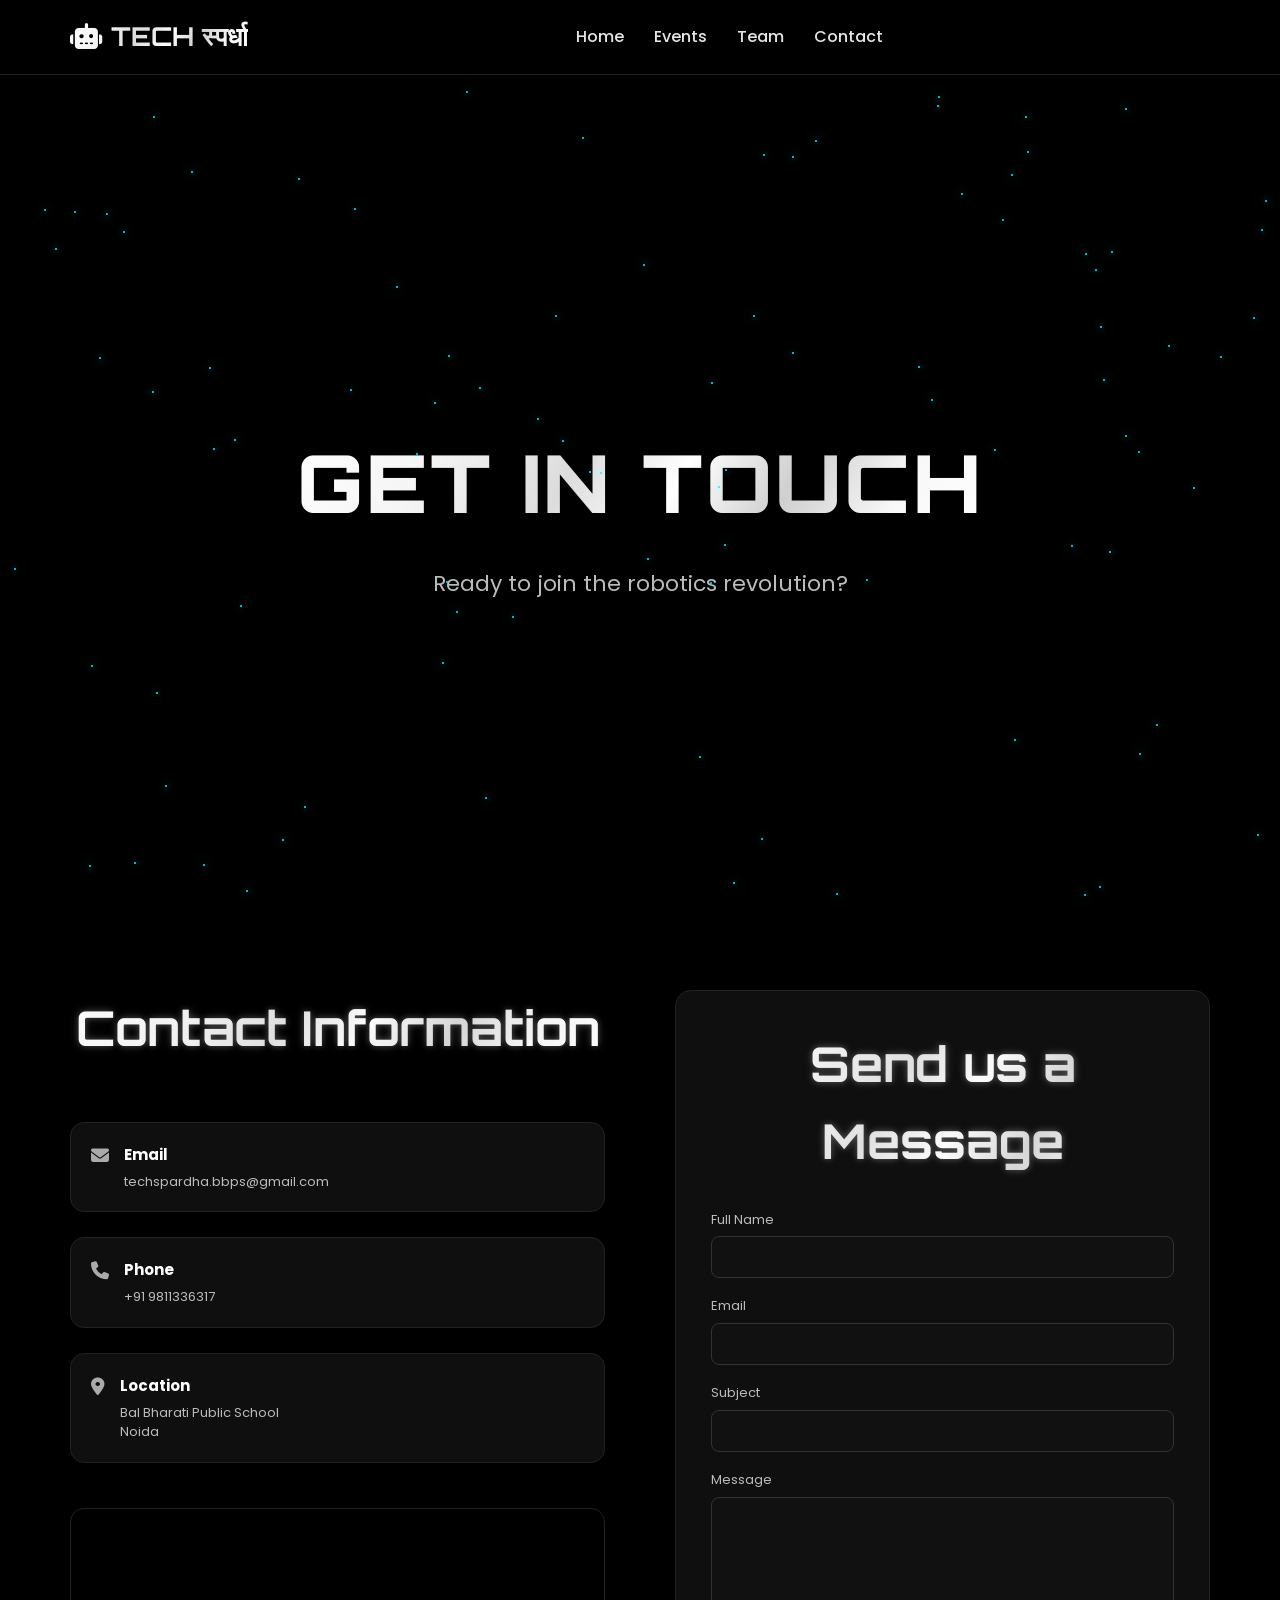
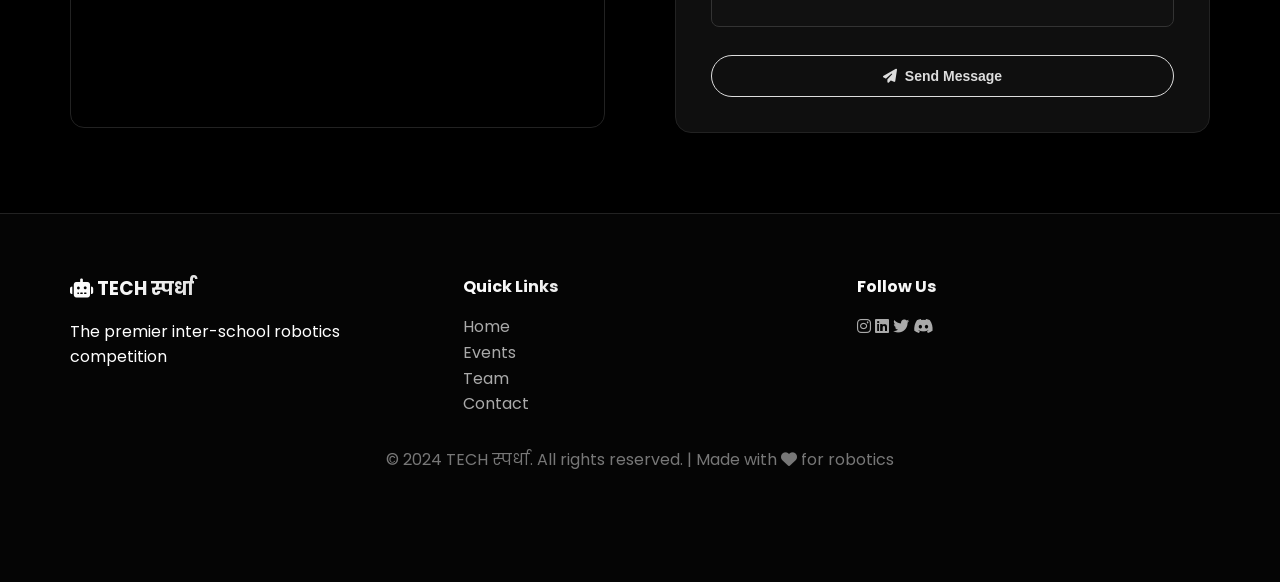
==== contact.html @ 5dbe4485 "first commit" ====
<!DOCTYPE html>
<html lang="en">
<head>
    <meta charset="UTF-8">
    <meta name="viewport" content="width=device-width, initial-scale=1.0">
    <title>Contact - TECH स्पर्धा</title>
    <link rel="stylesheet" href="css/style.css">
    <link href="https://fonts.googleapis.com/css2?family=Orbitron:wght@400;700;900&family=Poppins:wght@300;400;500;600;700&display=swap" rel="stylesheet">
    <link rel="stylesheet" href="https://cdnjs.cloudflare.com/ajax/libs/font-awesome/6.4.0/css/all.min.css">
</head>
<body>
    <!-- Navigation -->
    <nav class="navbar" id="navbar">
        <div class="nav-container">
            <div class="nav-logo">
                <h2><i class="fas fa-robot"></i> TECH स्पर्धा</h2>
            </div>
            <ul class="nav-menu" id="nav-menu">
                <li><a href="index.html" class="nav-link">Home</a></li>
                <li><a href="events.html" class="nav-link">Events</a></li>
                <li><a href="team.html" class="nav-link">Team</a></li>
                <li><a href="contact.html" class="nav-link active">Contact</a></li>
            </ul>
            <div class="hamburger" id="hamburger">
                <span></span>
                <span></span>
                <span></span>
            </div>
        </div>
    </nav>

    <!-- Contact Hero -->
    <section class="hero contact-hero">
        <div class="particles-container" id="particles"></div>
        <div class="hero-content">
            <h1 class="hero-title">
                <span class="title-glow cyan">GET IN</span>
                <span class="title-glow">TOUCH</span>
            </h1>
            <p class="hero-subtitle">Ready to join the robotics revolution?</p>
        </div>
    </section>

    <div class="contact-container container reveal">
        <div class="contact-info">
            <h2 class="section-title" style="margin-bottom: 2rem;">Contact Information</h2>
            
            <div class="contact-item">
                <i class="fas fa-envelope"></i>
                <div>
                    <h4>Email</h4>
                    <p>techspardha.bbps@gmail.com</p>
                </div>
            </div>

            <div class="contact-item">
                <i class="fas fa-phone"></i>
                <div>
                    <h4>Phone</h4>
                    <p>+91 9811336317</p>
                </div>
            </div>

            <div class="contact-item">
                <i class="fas fa-map-marker-alt"></i>
                <div>
                    <h4>Location</h4>
                    <p>Bal Bharati Public School<br>Noida</p>
                </div>
            </div>

            <div id="map">
                <!-- Google Maps will be loaded via JavaScript -->
            </div>
        </div>

        <div class="contact-form-container">
            <h2 class="section-title" style="margin-bottom: 2rem; text-align: center;">Send us a Message</h2>
            <form class="contact-form" id="contactForm">
                <div class="form-group">
                    <label for="name">Full Name</label>
                    <input type="text" id="name" name="name" required>
                </div>
                <div class="form-group">
                    <label for="email">Email</label>
                    <input type="email" id="email" name="email" required>
                </div>
                <div class="form-group">
                    <label for="subject">Subject</label>
                    <input type="text" id="subject" name="subject" required>
                </div>
                <div class="form-group">
                    <label for="message">Message</label>
                    <textarea id="message" name="message" required></textarea>
                </div>
                <button type="submit" class="btn btn-primary glow-btn" style="width: 100%; justify-content: center;">
                    <i class="fas fa-paper-plane"></i> Send Message
                </button>
            </form>
        </div>
    </div>

    <!-- Footer -->
    <footer class="footer">
        <div class="container">
            <div class="footer-content">
                <div class="footer-section">
                    <h3><i class="fas fa-robot"></i> TECH स्पर्धा</h3>
                    <p>The premier inter-school robotics competition</p>
                </div>
                <div class="footer-section">
                    <h4>Quick Links</h4>
                    <ul>
                        <li><a href="index.html">Home</a></li>
                        <li><a href="events.html">Events</a></li>
                        <li><a href="team.html">Team</a></li>
                        <li><a href="contact.html">Contact</a></li>
                    </ul>
                </div>
                <div class="footer-section">
                    <h4>Follow Us</h4>
                    <div class="social-links">
                        <a href="#" class="social-link"><i class="fab fa-instagram"></i></a>
                        <a href="#" class="social-link"><i class="fab fa-linkedin"></i></a>
                        <a href="#" class="social-link"><i class="fab fa-twitter"></i></a>
                        <a href="#" class="social-link"><i class="fab fa-discord"></i></a>
                    </div>
                </div>
            </div>
            <div class="footer-bottom">
                <p>&copy; 2024 TECH स्पर्धा. All rights reserved. | Made with <i class="fas fa-heart glow-text"></i> for robotics</p>
            </div>
        </div>
    </footer>

    <script src="js/script.js"></script>
</body>
</html>
---- css/style.css ----
/* ================================
RESET
================================ */

*{
margin:0;
padding:0;
box-sizing:border-box;
}

body{
font-family:'Poppins',sans-serif;
background:#000;
color:#fff;
overflow-x:hidden;
line-height:1.6;
}


/* ================================
METALLIC GRADIENT VARIABLES
================================ */

:root{

--metal1:#ffffff;
--metal2:#e5e5e5;
--metal3:#cfcfcf;
--metal4:#9e9e9e;

--metal-gradient:linear-gradient(
120deg,
#ffffff 0%,
#f5f5f5 20%,
#dcdcdc 40%,
#ffffff 55%,
#cfcfcf 70%,
#f8f8f8 85%,
#ffffff 100%
);

}


/* ================================
NAVBAR
================================ */

.navbar{
position:fixed;
top:0;
width:100%;
background:rgba(0,0,0,.9);
backdrop-filter:blur(10px);
border-bottom:1px solid #222;
z-index:1000;
}

.nav-container{
max-width:1200px;
margin:auto;
display:flex;
align-items:center;
justify-content:space-between;
padding:16px 30px;
}

.nav-logo h2{
font-family:'Orbitron',monospace;
font-size:26px;
background:var(--metal-gradient);
-webkit-background-clip:text;
-webkit-text-fill-color:transparent;
}

.nav-menu{
list-style:none;
display:flex;
gap:30px;
}

.nav-link{
text-decoration:none;
color:#e5e5e5;
font-weight:500;
position:relative;
}

.nav-link::after{
content:'';
position:absolute;
bottom:-6px;
left:0;
width:0;
height:2px;
background:var(--metal-gradient);
transition:.3s;
}

.nav-link:hover::after,
.nav-link.active::after{
width:100%;
}


/* ================================
HERO
================================ */

.hero{
min-height:100vh;
display:flex;
align-items:center;
justify-content:center;
text-align:center;
padding-top:120px;
}

.hero-title{
font-family:'Orbitron',monospace;
font-size:80px;
font-weight:900;
letter-spacing:3px;

background:var(--metal-gradient);
-webkit-background-clip:text;
-webkit-text-fill-color:transparent;
}

.hero-subtitle{
font-size:22px;
margin-top:20px;
color:#bbb;
}


/* ================================
BUTTONS
================================ */

.btn{
padding:14px 32px;
border-radius:40px;
text-decoration:none;
font-weight:600;
display:inline-flex;
align-items:center;
gap:10px;
transition:.3s;
}

.btn-primary{
border:2px solid #fff;
color:#fff;
background:transparent;
}

.btn-primary:hover{
background:#fff;
color:#000;
}

.btn-secondary{
border:2px solid #ddd;
color:#ddd;
}

.btn:hover{
transform:translateY(-4px);
}


/* ================================
SECTION TITLES
================================ */

.section-title{

font-family:'Orbitron',monospace;
font-size:48px;
text-align:center;
margin-bottom:60px;

background:var(--metal-gradient);
-webkit-background-clip:text;
-webkit-text-fill-color:transparent;

text-shadow:
0 0 6px rgba(255,255,255,0.25),
0 0 12px rgba(200,200,200,0.15);
}


/* ================================
ABOUT
================================ */

.about{
padding:100px 0;
}

.about-text{
max-width:800px;
margin:auto;
text-align:center;
}

.about-text p{
font-size:18px;
margin-bottom:30px;
color:#ccc;
}

.stats-grid{
display:grid;
grid-template-columns:repeat(3,1fr);
gap:40px;
margin-top:30px;
text-align:center;
}

.stat-item h3{
font-size:40px;
font-family:'Orbitron';

background:var(--metal-gradient);
-webkit-background-clip:text;
-webkit-text-fill-color:transparent;
}

.stat-item p{
color:#aaa;
}


/* ================================
EVENT HIGHLIGHTS
================================ */

.highlights{
padding:100px 0;
background:#050505;
}

.highlights-grid{
display:grid;
grid-template-columns:repeat(auto-fit,minmax(250px,1fr));
gap:30px;
}

.highlight-card{
background:#0f0f0f;
padding:40px 25px;
border-radius:18px;
border:1px solid #1f1f1f;
text-align:center;
transition:.3s;
}

.highlight-card:hover{
transform:translateY(-10px);
border-color:#aaa;
box-shadow:0 20px 40px rgba(255,255,255,.08);
}

.highlight-icon{

font-size:45px;
margin-bottom:20px;

background:var(--metal-gradient);
-webkit-background-clip:text;
-webkit-text-fill-color:transparent;

}


/* ================================
COUNTDOWN
================================ */

.countdown{
padding:100px 0;
}

.countdown-container{
display:flex;
justify-content:center;
gap:25px;
flex-wrap:wrap;
}

.countdown-item{
background:#0f0f0f;
padding:25px;
border-radius:16px;
border:1px solid #222;
text-align:center;
min-width:120px;
}

.countdown-number{

font-size:42px;
font-family:'Orbitron';

background:var(--metal-gradient);
-webkit-background-clip:text;
-webkit-text-fill-color:transparent;

}

.countdown-label{
font-size:12px;
letter-spacing:1px;
color:#aaa;
}


/* ================================
SPONSORS
================================ */

.sponsors{
padding:80px 0;
background:#050505;
}

.sponsors-grid{
display:flex;
justify-content:center;
gap:40px;
flex-wrap:wrap;
}

.sponsor-logo{
padding:25px 40px;
border-radius:14px;
border:1px solid #222;
display:flex;
flex-direction:column;
align-items:center;
gap:10px;
transition:.3s;
}

.sponsor-logo:hover{
border-color:#ccc;
box-shadow:0 0 25px rgba(255,255,255,.15);
}


/* ================================
FOOTER
================================ */

.footer{
background:#050505;
padding:60px 0 30px;
border-top:1px solid #222;
}

.footer-content{
display:grid;
grid-template-columns:repeat(auto-fit,minmax(200px,1fr));
gap:40px;
}

.footer-section h3,
.footer-section h4{

background:var(--metal-gradient);
-webkit-background-clip:text;
-webkit-text-fill-color:transparent;

margin-bottom:15px;
}

.footer-section ul{
list-style:none;
}

.footer-section a{
text-decoration:none;
color:#aaa;
}

.footer-section a:hover{
color:#fff;
}

.footer-bottom{
margin-top:30px;
text-align:center;
color:#777;
}


/* ================================
RESPONSIVE
================================ */

@media(max-width:768px){

.hero-title{
font-size:48px;
}

.stats-grid{
grid-template-columns:1fr;
}

.countdown-container{
flex-direction:column;
align-items:center;
}

}

/* ================================
EVENTS PAGE
================================ */

.events-page{
    padding:140px 20px 80px;
    max-width:1200px;
    margin:auto;
}

/* GRID LAYOUT */
.events-grid{
    display:grid;
    grid-template-columns:repeat(auto-fit,minmax(280px,1fr));
    gap:30px;
    margin-top:50px;
    align-items:stretch;
    padding: 0 20px;
}

/* CARD */
.event-card{
    background:#0f0f0f;
    border:1px solid #222;
    border-radius:16px;

    display:flex;
    flex-direction:column;

    overflow:hidden;
    transition:0.3s;
}

.event-card:hover{
    transform:translateY(-10px) scale(1.02);
    border-color:#aaa;
    box-shadow:0 15px 30px rgba(255,255,255,0.08);
}

/* IMAGE */
.event-image img{
    width:100%;
    height:180px;
    object-fit:cover;
    display:block;
}

/* CONTENT */
.event-content{
    padding:20px;
    display:flex;
    flex-direction:column;
    flex-grow:1;
}

/* TITLE */
.event-title{
    font-size:20px;
    font-weight:600;
    margin-bottom:10px;

    background:var(--metal-gradient);
    -webkit-background-clip:text;
    -webkit-text-fill-color:transparent;
}

/* DESCRIPTION */
.event-description{
    color:#bbb;
    font-size:14px;
    line-height:1.5;
    margin-bottom:20px;
}

/* BUTTON CONTAINER */
.event-content div{
    margin-top:auto;
    display:flex;
    gap:10px;
    flex-wrap:wrap;
}

/* BUTTONS */
.event-btn,
.btn{
    display:inline-flex;
    align-items:center;
    gap:6px;

    padding:8px 18px;
    border-radius:20px;
    border:1px solid #ddd;

    color:#ddd;
    text-decoration:none;
    font-size:14px;

    transition:0.3s;
}

.event-btn:hover,
.btn:hover{
    background:#fff;
    color:#000;
}


/* ================================
TEAM PAGE (FINAL FIXED)
================================ */

.team-page{
    padding:140px 20px 80px;
    max-width:1200px;
    margin:auto;
}

/* CONTAINER FIX */
.container{
    max-width:1200px;
    margin:auto;
    padding:0 30px 80px;
}

/* GRID */
.team-grid{
    display:grid;
    grid-template-columns:repeat(auto-fit,minmax(280px,1fr));
    gap:40px;
    margin-top:80px;
}

/* CARD */
.team-card{
    background:#0f0f0f;
    border:1px solid #222;
    border-radius:18px;

    overflow:hidden;
    text-align:center;

    transition:0.3s;
}

.team-card:hover{
    transform:translateY(-10px) scale(1.02);
    border-color:#aaa;
    box-shadow:0 15px 30px rgba(255,255,255,0.08);
}

/* IMAGE */
.team-photo{
    width: 100%;
    height: 260px;
    display: flex;
    align-items: center;
    justify-content: center;
    background: #111; /* optional background */
    border-radius: 16px;
    overflow: hidden;
}

.team-photo img{
    width: 100%;
    height: 100%;
    object-fit: cover;
    object-position: top; /* 👈 focuses face */
}

/* HOVER ZOOM */
.team-card:hover .team-photo img{
    transform:scale(1.08);
}

/* TEXT */
.team-name{
    font-size:20px;
    font-weight:600;
    margin-top:15px;

    background:var(--metal-gradient);
    -webkit-background-clip:text;
    -webkit-text-fill-color:transparent;
}

.team-position{
    color:#bbb;
    font-size:14px;
    margin-top:6px;
    margin-bottom:20px;
}

/* SPACING FIX */
.team-card{
    padding-bottom:20px;
}

/* ================================
CONTACT PAGE (FINAL PROFESSIONAL)
================================ */

/* PAGE WRAPPER */
.contact-page{
    padding:140px 20px 80px;
    max-width:1200px;
    margin:auto;
}

/* CONTAINER FIX (IMPORTANT) */
.container{
    max-width:1200px;
    margin:auto;
    padding:0 30px 80px;
}

/* MAIN GRID */
.contact-container{
    display:grid;
    grid-template-columns:1fr 1fr;
    gap:70px;
    margin-top:90px;
}

/* ========================
LEFT SIDE (CONTACT INFO)
======================== */

.contact-info{
    display:flex;
    flex-direction:column;
    gap:25px;
}

/* TITLE */
.section-title{
    margin-bottom:30px !important;
}

/* CONTACT ITEM CARD */
.contact-item{
    display:flex;
    align-items:flex-start;
    gap:15px;

    background:#0f0f0f;
    border:1px solid #222;
    border-radius:14px;

    padding:20px;

    transition:0.3s;
}

.contact-item:hover{
    border-color:#aaa;
    transform:translateY(-4px);
}

/* ICON */
.contact-item i{
    font-size:18px;
    color:#aaa;
    margin-top:4px;
}

/* TEXT */
.contact-item h4{
    margin:0;
    font-size:15px;
    color:#fff;
}

.contact-item p{
    margin:5px 0 0;
    font-size:13px;
    color:#bbb;
    line-height:1.5;
}

/* ========================
MAP
======================== */

#map{
    width:100%;
    height:220px;
    border-radius:14px;
    border:1px solid #222;
    margin-top:20px;
    overflow:hidden;
}

/* ========================
RIGHT SIDE (FORM)
======================== */

.contact-form-container{
    background:#0f0f0f;
    border:1px solid #222;
    border-radius:16px;
    padding:35px;
}

/* FORM */
.contact-form{
    display:flex;
    flex-direction:column;
}

/* FORM GROUP */
.form-group{
    display:flex;
    flex-direction:column;
    margin-bottom:18px;
}

/* LABEL */
.form-group label{
    font-size:13px;
    margin-bottom:6px;
    color:#bbb;
}

/* INPUT + TEXTAREA */
.contact-form input,
.contact-form textarea{
    width:100%;
    padding:12px;

    background:#111;
    border:1px solid #333;
    border-radius:8px;

    color:#fff;
    font-size:14px;

    transition:0.3s;
}

/* TEXTAREA */
.contact-form textarea{
    min-height:130px;
    resize:none;
}

/* FOCUS */
.contact-form input:focus,
.contact-form textarea:focus{
    outline:none;
    border-color:#aaa;
}

/* BUTTON */
.contact-form button{
    margin-top:10px;

    padding:12px;
    border-radius:25px;
    border:1px solid #ddd;

    background:transparent;
    color:#ddd;

    cursor:pointer;
    transition:0.3s;

    display:flex;
    justify-content:center;
    align-items:center;
    gap:8px;
}

.contact-form button:hover{
    background:#fff;
    color:#000;
}

/* ========================
RESPONSIVE
======================== */

@media(max-width:768px){

    .contact-container{
        grid-template-columns:1fr;
        gap:40px;
        margin-top:60px;
    }

    .container{
        padding:0 20px 60px;
    }

}


/* MOBILE */

@media(max-width:768px){

.contact-container{
grid-template-columns:1fr;
}

}
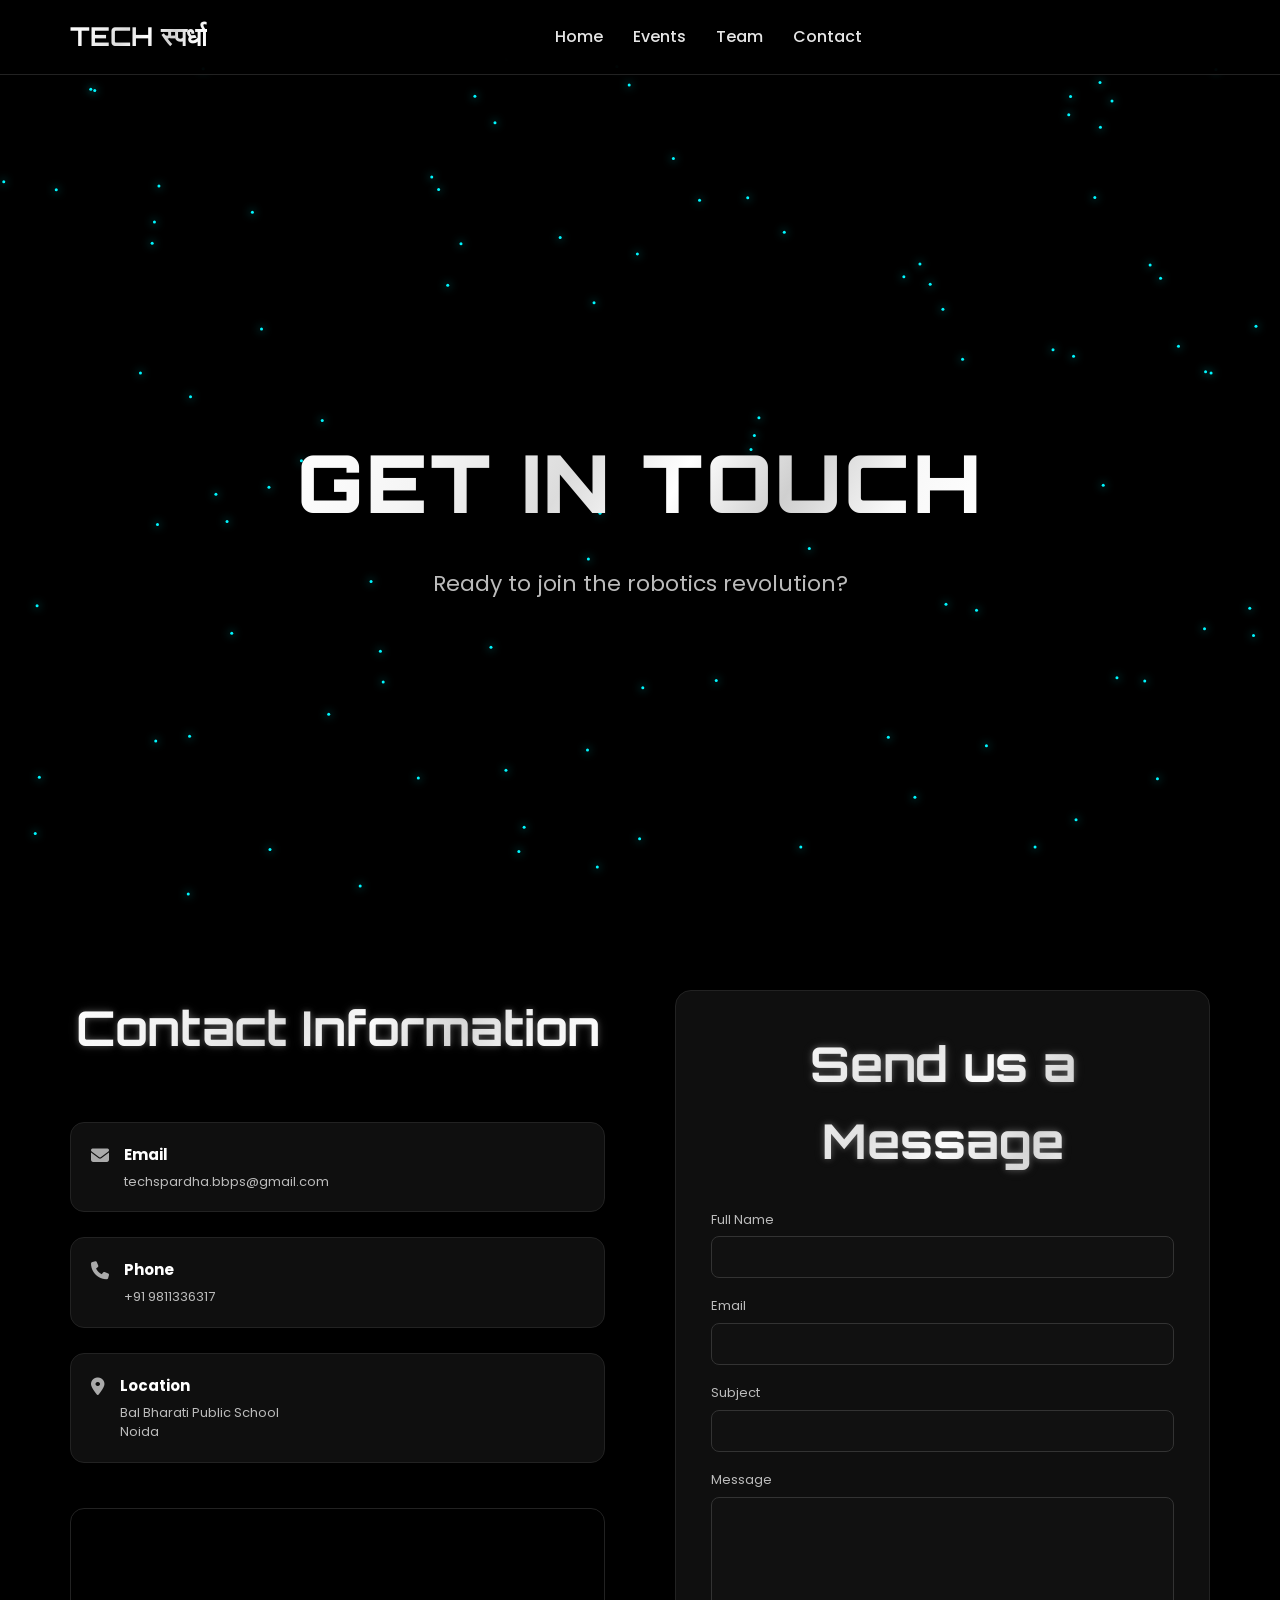
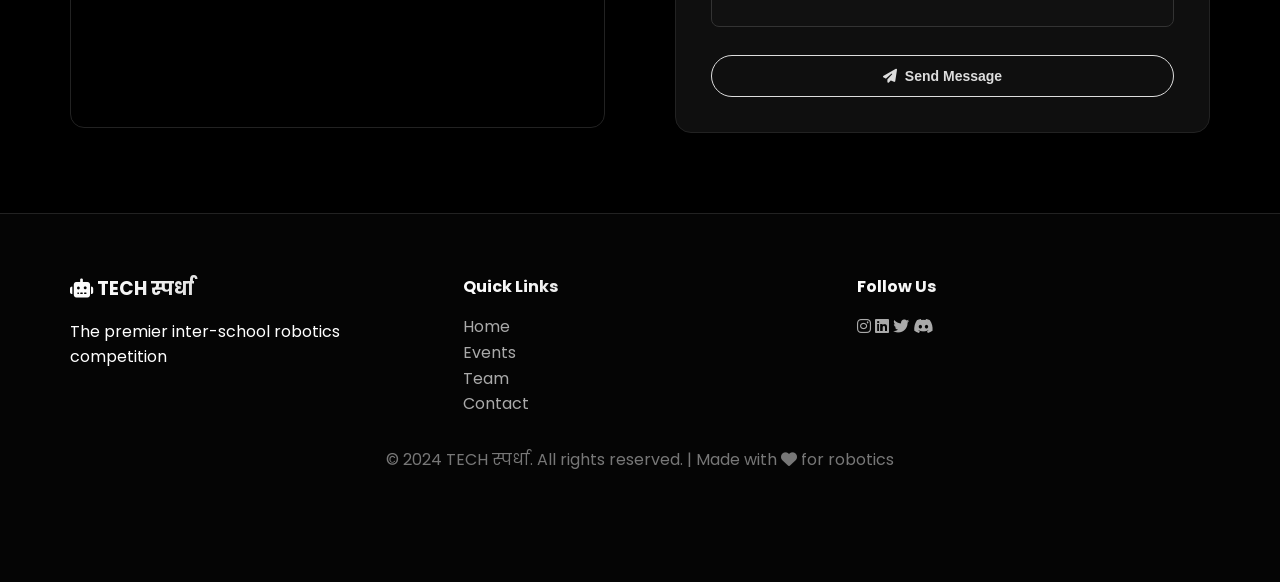
==== commit 875c835d: "All Changes Done" ====
--- a/contact.html
+++ b/contact.html
@@ -13,7 +13,7 @@
     <nav class="navbar" id="navbar">
         <div class="nav-container">
             <div class="nav-logo">
-                <h2><i class="fas fa-robot"></i> TECH स्पर्धा</h2>
+                <h2>TECH स्पर्धा</h2>
             </div>
             <ul class="nav-menu" id="nav-menu">
                 <li><a href="index.html" class="nav-link">Home</a></li>
--- a/css/style.css
+++ b/css/style.css
@@ -483,6 +483,14 @@
     -webkit-text-fill-color:transparent;
 }
 
+
+.team-photo img{
+    width: 100%;
+    height: 100%;
+    object-fit: cover;
+    object-position: center top; /* default focus */
+}
+
 /* DESCRIPTION */
 .event-description{
     color:#bbb;
@@ -821,4 +829,23 @@
 grid-template-columns:1fr;
 }
 
+}
+
+#particles{
+    position: fixed;
+    top: 0;
+    left: 0;
+    width: 100%;
+    height: 100%;
+    pointer-events: none;
+    z-index: -1;
+}
+
+.particle{
+    position: absolute;
+    width: 3px;
+    height: 3px;
+    background: #00f7ff;
+    border-radius: 50%;
+    box-shadow: 0 0 8px #00f7ff;
 }
